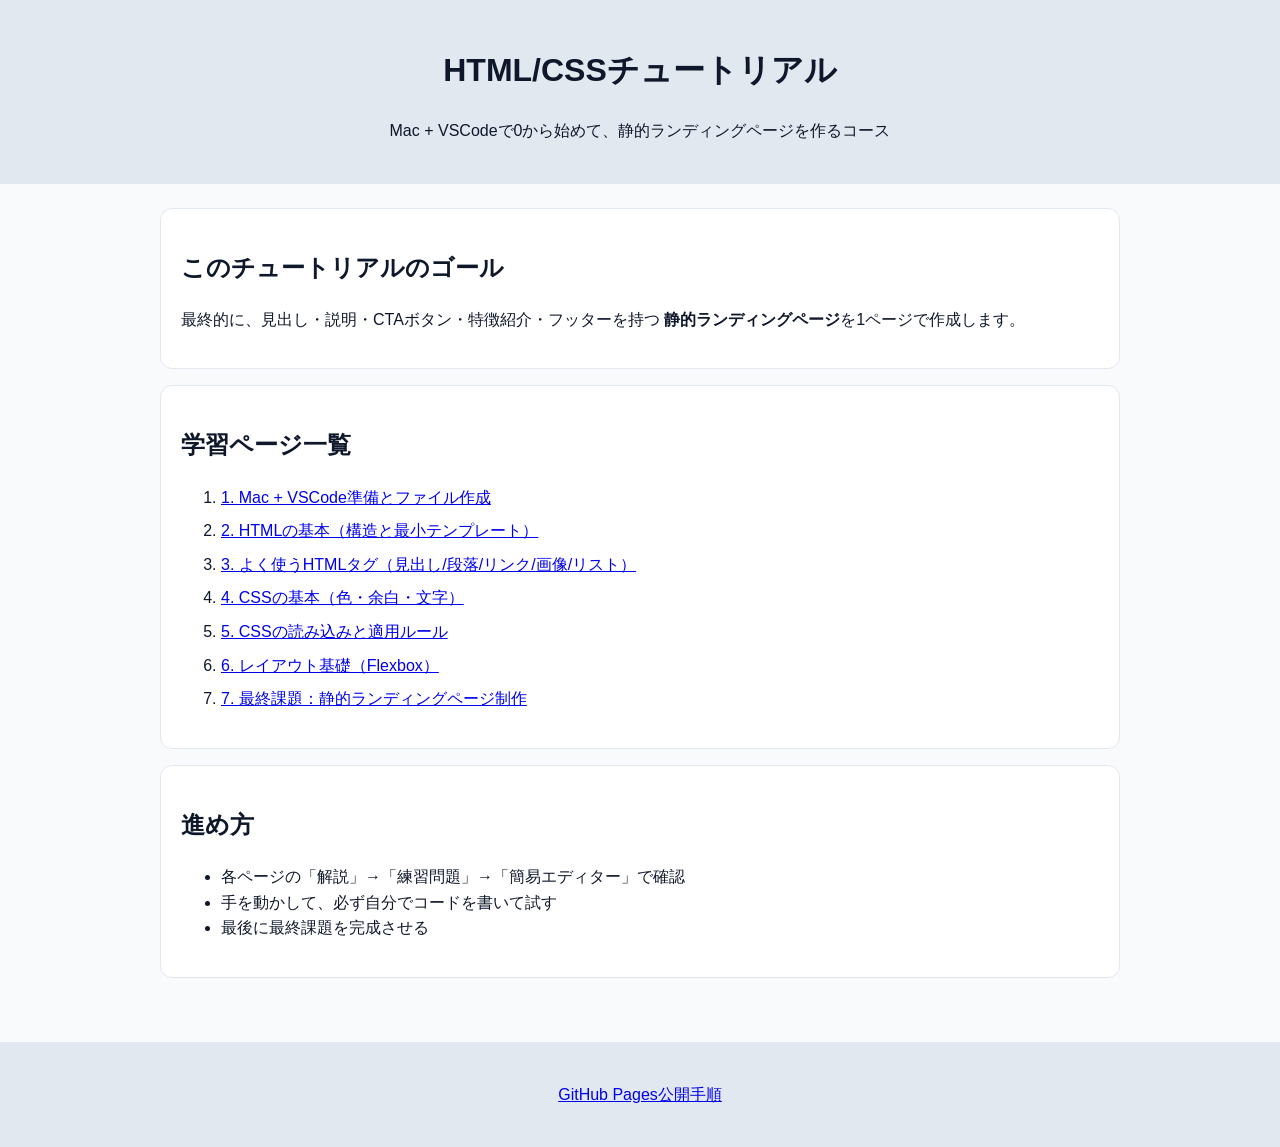
==== index.html @ ec5937c1 "feat: add beginner HTML/CSS multi-page tutorial curriculum Agent-Logs-Url: https://github.com/naoki0" ====
<!doctype html>
<html lang="ja">
  <head>
    <meta charset="UTF-8" />
    <meta name="viewport" content="width=device-width, initial-scale=1.0" />
    <title>HTML/CSSチュートリアル（初心者向け）</title>
    <link rel="stylesheet" href="styles.css" />
  </head>
  <body>
    <header class="site-header">
      <h1>HTML/CSSチュートリアル</h1>
      <p>Mac + VSCodeで0から始めて、静的ランディングページを作るコース</p>
    </header>

    <main class="container">
      <section class="card">
        <h2>このチュートリアルのゴール</h2>
        <p>
          最終的に、見出し・説明・CTAボタン・特徴紹介・フッターを持つ
          <strong>静的ランディングページ</strong>を1ページで作成します。
        </p>
      </section>

      <section class="card">
        <h2>学習ページ一覧</h2>
        <ol class="lesson-list">
          <li><a href="setup-vscode-mac.html">1. Mac + VSCode準備とファイル作成</a></li>
          <li><a href="lesson-html-basics.html">2. HTMLの基本（構造と最小テンプレート）</a></li>
          <li><a href="lesson-html-tags.html">3. よく使うHTMLタグ（見出し/段落/リンク/画像/リスト）</a></li>
          <li><a href="lesson-css-basics.html">4. CSSの基本（色・余白・文字）</a></li>
          <li><a href="lesson-css-linking.html">5. CSSの読み込みと適用ルール</a></li>
          <li><a href="lesson-layout.html">6. レイアウト基礎（Flexbox）</a></li>
          <li><a href="final-project.html">7. 最終課題：静的ランディングページ制作</a></li>
        </ol>
      </section>

      <section class="card">
        <h2>進め方</h2>
        <ul>
          <li>各ページの「解説」→「練習問題」→「簡易エディター」で確認</li>
          <li>手を動かして、必ず自分でコードを書いて試す</li>
          <li>最後に最終課題を完成させる</li>
        </ul>
      </section>
    </main>

    <footer class="site-footer">
      <p><a href="README.md">GitHub Pages公開手順</a></p>
    </footer>
  </body>
</html>
---- styles.css ----
:root {
  color-scheme: light;
}

* {
  box-sizing: border-box;
}

body {
  margin: 0;
  font-family: -apple-system, BlinkMacSystemFont, "Segoe UI", sans-serif;
  color: #0f172a;
  background: #f8fafc;
  line-height: 1.6;
}

.site-header,
.site-footer {
  text-align: center;
  padding: 24px 16px;
  background: #e2e8f0;
}

.container {
  width: min(960px, 92%);
  margin: 0 auto;
  padding: 24px 0 48px;
}

.card {
  background: #ffffff;
  border: 1px solid #e2e8f0;
  border-radius: 12px;
  padding: 20px;
  margin-bottom: 16px;
}

.lesson-list {
  display: grid;
  gap: 8px;
}

code,
pre {
  font-family: ui-monospace, SFMono-Regular, Menlo, monospace;
}

pre {
  background: #0f172a;
  color: #e2e8f0;
  border-radius: 8px;
  padding: 12px;
  overflow-x: auto;
}

.playground-grid {
  display: grid;
  gap: 12px;
}

@media (min-width: 900px) {
  .playground-grid {
    grid-template-columns: 1fr 1fr;
  }
}

.playground-editor {
  width: 100%;
  min-height: 160px;
  border: 1px solid #cbd5e1;
  border-radius: 8px;
  font-family: ui-monospace, SFMono-Regular, Menlo, monospace;
  padding: 10px;
}

.playground-preview {
  width: 100%;
  min-height: 260px;
  border: 1px solid #cbd5e1;
  border-radius: 8px;
  background: white;
}

.playground-actions {
  display: flex;
  gap: 8px;
  margin: 8px 0 12px;
}

.playground-button {
  border: none;
  border-radius: 8px;
  background: #2563eb;
  color: white;
  padding: 8px 12px;
  cursor: pointer;
}

.playground-button.secondary {
  background: #475569;
}
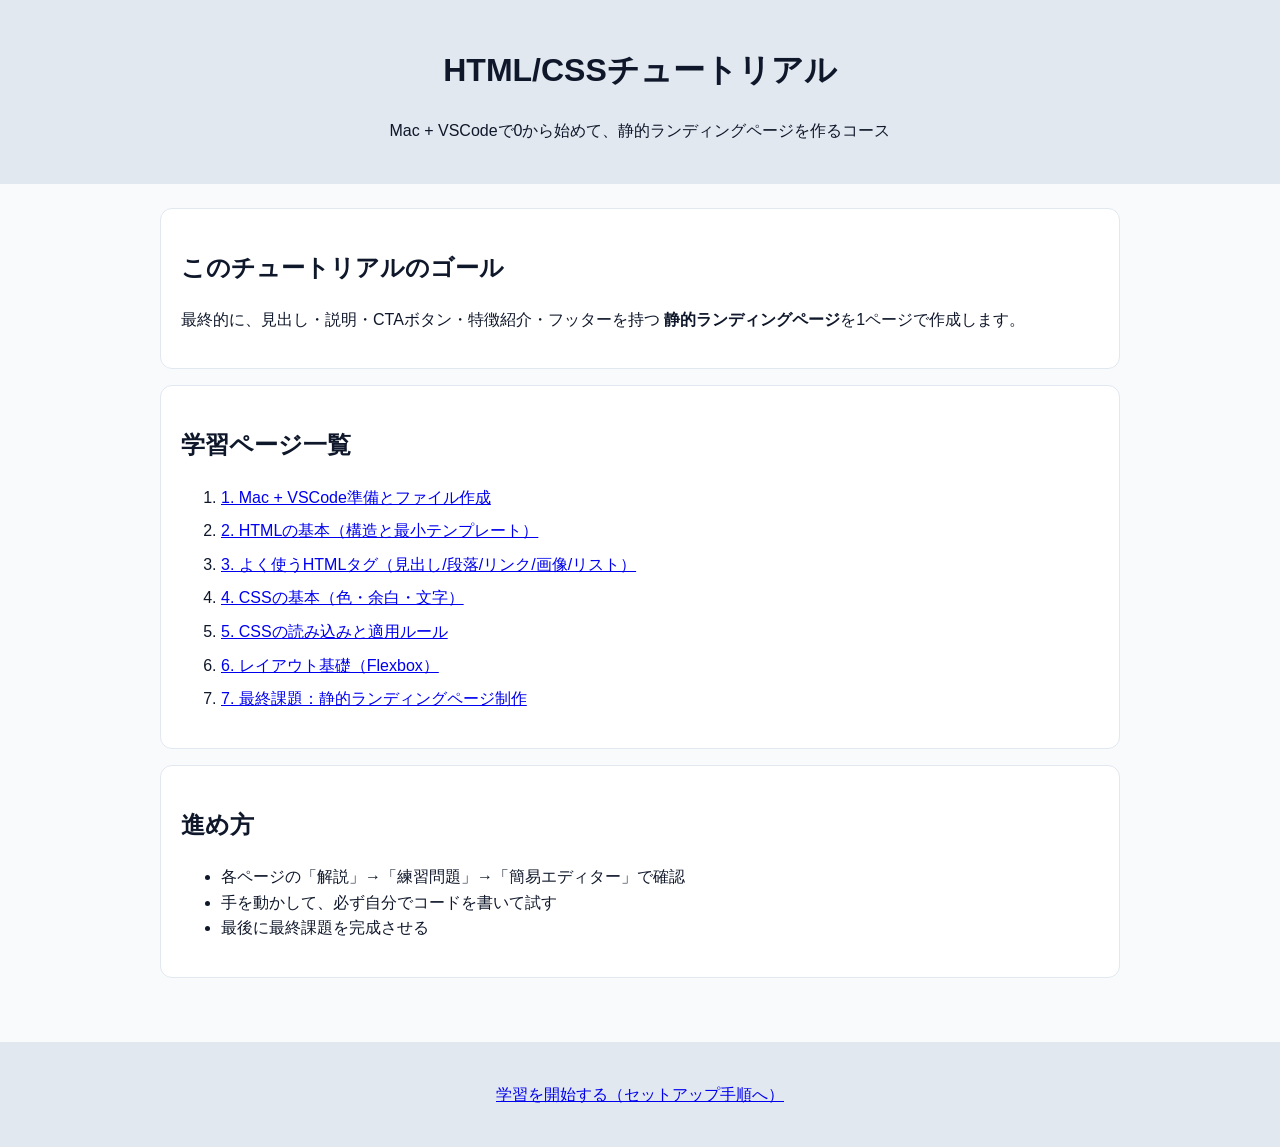
==== commit 1c9cbb36: "fix: address review feedback on accessibility and preview sandbox Agent-Logs-Url: https://github.com" ====
--- a/index.html
+++ b/index.html
@@ -45,7 +45,7 @@
     </main>
 
     <footer class="site-footer">
-      <p><a href="README.md">GitHub Pages公開手順</a></p>
+      <p><a href="setup-vscode-mac.html">学習を開始する（セットアップ手順へ）</a></p>
     </footer>
   </body>
 </html>
--- a/styles.css
+++ b/styles.css
@@ -96,6 +96,14 @@
   cursor: pointer;
 }
 
+.playground-button:hover {
+  background: #1d4ed8;
+}
+
 .playground-button.secondary {
   background: #475569;
 }
+
+.playground-button.secondary:hover {
+  background: #334155;
+}
